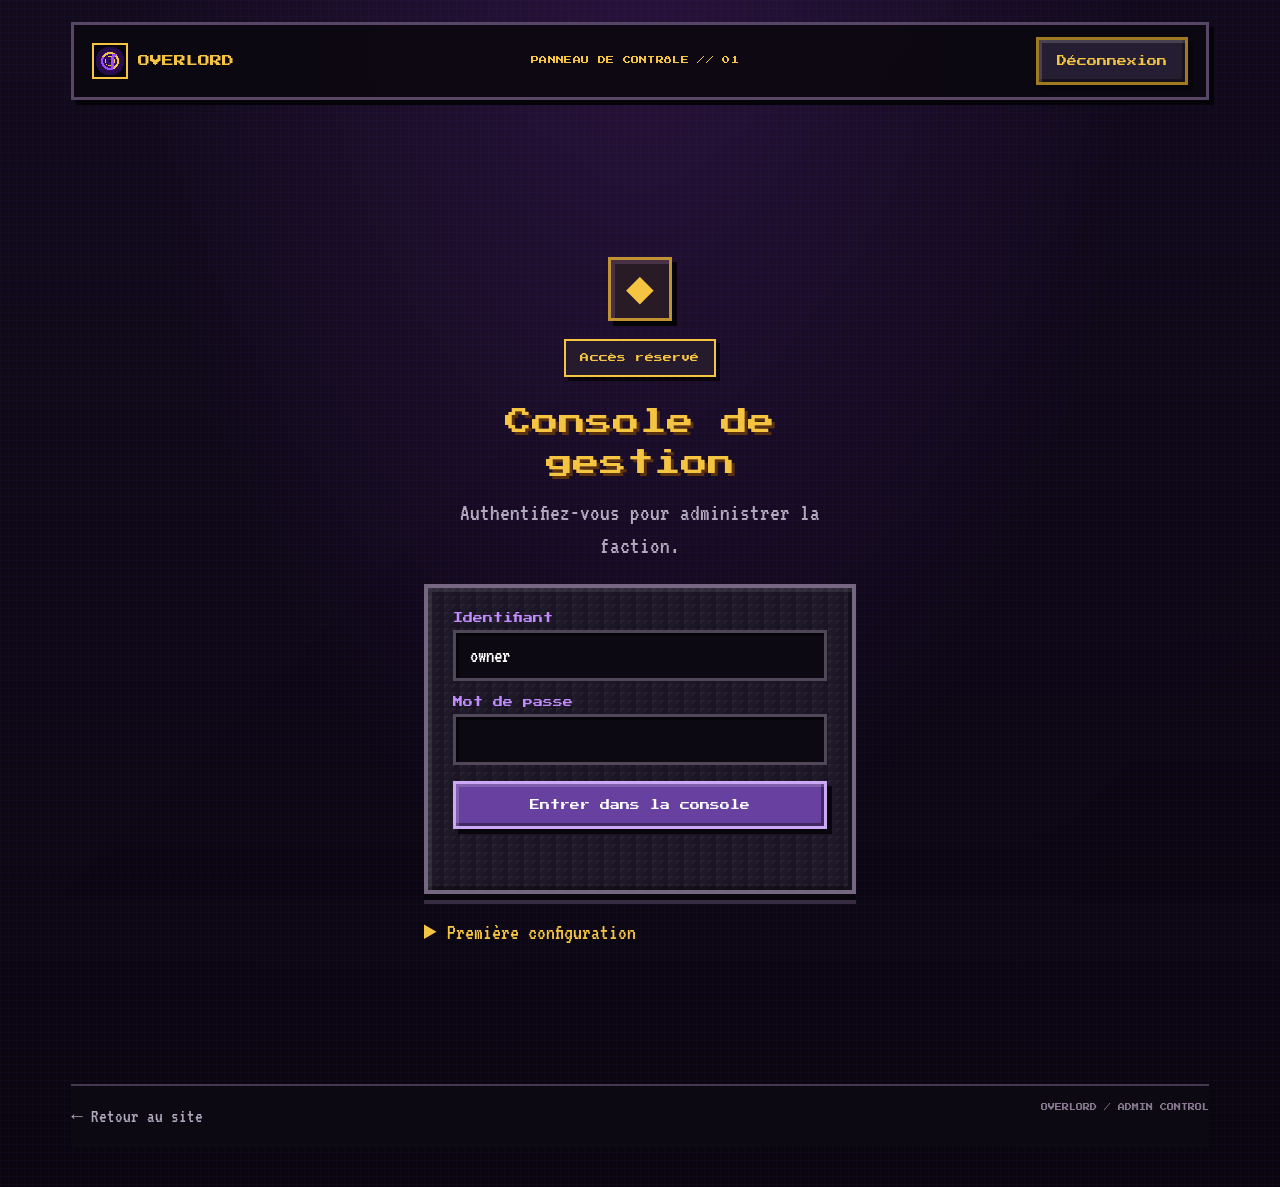
==== admin.html @ 869bb86a "Add files via upload" ====
<!doctype html>
<html lang="fr"><head><meta charset="utf-8"><meta name="viewport" content="width=device-width, initial-scale=1"><meta name="theme-color" content="#090610"><meta name="robots" content="noindex,nofollow"><title>Administration — Overlord</title><link rel="preconnect" href="https://fonts.googleapis.com"><link rel="preconnect" href="https://fonts.gstatic.com" crossorigin><link href="https://fonts.googleapis.com/css2?family=Press+Start+2P&family=VT323&display=swap" rel="stylesheet"><link rel="icon" href="assets/logo.png" type="image/png"><link rel="stylesheet" href="style.css"><link rel="stylesheet" href="admin.css"><script src="admin.js" defer></script></head>
<body class="admin-body"><main class="admin-main"><header class="admin-top"><a class="logo" href="index.html"><img src="assets/logo.png" alt="">OVERLORD</a><span class="admin-mark">PANNEAU DE CONTRÔLE // 01</span><button id="logout" class="btn btn-ghost" type="button" hidden>Déconnexion</button></header>
<section id="loginView" class="admin-login"><div class="admin-sigil">◆</div><p class="eyebrow">Accès réservé</p><h1>Console de gestion</h1><p>Authentifiez-vous pour administrer la faction.</p><form id="loginForm" class="card admin-form"><label>Identifiant<input name="username" autocomplete="username" required value="owner"></label><label>Mot de passe<input name="password" type="password" autocomplete="current-password" required minlength="12"></label><button class="btn btn-discord" type="submit">Entrer dans la console</button><p id="loginStatus" class="admin-status" role="status" aria-live="polite"></p></form><details class="setup-box"><summary>Première configuration</summary><form id="setupForm" class="admin-form"><label>Clé ADMIN_SETUP_KEY<input name="setupKey" type="password" required autocomplete="off"></label><label>Nouveau mot de passe propriétaire<input name="password" type="password" required minlength="12" autocomplete="new-password"></label><button class="btn" type="submit">Créer le compte owner</button><p id="setupStatus" class="admin-status" role="status"></p></form></details></section>
<section id="dashboard" class="admin-dashboard" hidden><header class="dashboard-heading"><div><p class="eyebrow">Quartier général</p><h1>Console Overlord</h1><p id="welcome"></p></div><div class="dashboard-stamp">KV ONLINE<br><span>SESSION CHIFFRÉE</span></div></header><nav id="adminTabs" class="admin-tabs" aria-label="Sections administration"></nav><div id="notice" class="admin-notice" role="status" aria-live="polite" hidden></div><section id="panel" class="admin-panel" aria-live="polite"></section></section><footer class="admin-footer"><a href="index.html">← Retour au site</a><span>OVERLORD / ADMIN CONTROL</span></footer></main></body></html>
---- style.css ----
/* Overlord: pixel-fortress interface */
:root{color-scheme:dark;--bg:#090610;--bg2:#130d20;--panel:#1b1525;--panel-hi:#292231;--violet:#9b4dff;--violet2:#c08cff;--gold:#f5c542;--gold2:#ffe58a;--text:#f3effa;--muted:#b0a8bd;--line:#514860;--pixel:'Press Start 2P',monospace;--ui:'VT323',monospace;--step:4px;--shadow:0 6px 0 #08050d,0 10px 0 #372c41}
*{box-sizing:border-box}html{scroll-behavior:smooth;scroll-padding-top:100px}body{margin:0;min-height:100vh;color:var(--text);font:22px/1.35 var(--ui);background-color:var(--bg);background-image:linear-gradient(90deg,rgba(155,77,255,.035) 1px,transparent 1px),linear-gradient(rgba(155,77,255,.035) 1px,transparent 1px),radial-gradient(ellipse at 50% -10%,#29133c 0,transparent 56%),linear-gradient(0deg,#090610,#120b1c);background-size:8px 8px,8px 8px,auto,auto;overflow-x:hidden}
body::before{content:"";position:fixed;inset:0;z-index:-1;pointer-events:none;opacity:.16;background:repeating-linear-gradient(0deg,transparent 0 31px,rgba(255,255,255,.025) 32px),linear-gradient(135deg,transparent 40%,rgba(0,0,0,.4))}
::selection{background:var(--gold);color:#140c20}a{color:inherit;text-decoration:none}button,input,select,textarea{font:inherit}button{color:inherit;cursor:pointer}img{max-width:100%}:focus-visible{outline:3px solid var(--gold);outline-offset:4px}h1,h2,h3,h4{line-height:1.35;margin:0 0 14px}h1,h2{font:clamp(19px,2vw,30px)/1.5 var(--pixel);color:var(--gold);text-shadow:3px 3px 0 #5b3210}h3{font:16px/1.6 var(--pixel);color:var(--gold2)}p{margin:0 0 14px}.skip-link{position:fixed;z-index:999;left:12px;top:-100px;background:var(--gold);color:#090610;padding:10px}.skip-link:focus{top:12px}
main{position:relative;min-height:65vh}.hero,.page-hero{position:relative;text-align:center;display:flex;flex-direction:column;align-items:center;justify-content:center;padding:135px 6vw 70px}.hero{min-height:94vh}.hero h1{font-size:clamp(30px,7vw,76px);letter-spacing:.02em;color:#f4efff;text-shadow:5px 5px 0 #48216a,9px 9px 0 #090610;position:relative}.page-hero{min-height:52vh}.page-hero h1{font-size:clamp(25px,5vw,55px)}.page-hero p,.slogan{max-width:680px;font-size:28px;color:var(--muted);margin:14px auto 25px}.hero-logo{width:clamp(84px,12vw,132px);height:clamp(84px,12vw,132px);object-fit:cover;image-rendering:pixelated;border:4px solid #d4b9ef;box-shadow:8px 8px 0 #08050d,12px 12px 0 #56376d;margin-bottom:26px}.eyebrow{display:inline-block;font:9px/1.8 var(--pixel);letter-spacing:.02em;color:var(--gold);padding:9px 14px;margin-bottom:25px;background:#261a2d;border:2px solid var(--gold);box-shadow:4px 4px 0 #08050d}
section{max-width:1220px;padding:76px 5vw;margin:auto}.section-tight{padding-top:20px}.head{text-align:center;margin-bottom:40px}.head small{font:9px var(--pixel);color:var(--violet2);text-transform:uppercase}.head h2{font-size:clamp(18px,3vw,28px);margin-top:14px}.divider{width:96px;height:6px;margin:18px auto;background:repeating-linear-gradient(90deg,var(--gold) 0 12px,transparent 12px 16px)}
.grid{display:grid;gap:18px}.g3{grid-template-columns:repeat(auto-fit,minmax(245px,1fr))}.g4{grid-template-columns:repeat(auto-fill,minmax(190px,1fr))}
.card{position:relative;padding:25px;background-color:var(--panel);background-image:linear-gradient(135deg,rgba(255,255,255,.045) 25%,transparent 25%),linear-gradient(315deg,rgba(0,0,0,.16) 25%,transparent 25%);background-size:8px 8px;border:4px solid #756781;box-shadow:inset 4px 4px 0 rgba(255,255,255,.08),inset -4px -4px 0 rgba(0,0,0,.34),var(--shadow);transition:transform .14s steps(2),border-color .14s}.card:hover{border-color:var(--violet2);transform:translateY(-3px)}.card p{color:var(--muted);font-size:23px}.icon{width:54px;height:54px;display:grid;place-items:center;font-size:28px;margin-bottom:16px;background:#2a1937;border:3px solid #8054a4;box-shadow:4px 4px 0 #090610}.actions{display:flex;gap:14px;justify-content:center;flex-wrap:wrap}.btn{display:inline-flex;align-items:center;justify-content:center;min-height:48px;padding:12px 18px;font:10px/1.8 var(--pixel);text-align:center;color:white;background:#40285a;border:3px solid #b98be6;box-shadow:inset 3px 3px 0 rgba(255,255,255,.16),inset -3px -3px 0 rgba(0,0,0,.38),5px 5px 0 #08050d;transition:transform .12s steps(2),filter .12s}.btn:hover{filter:brightness(1.2);transform:translate(-2px,-2px);box-shadow:inset 3px 3px 0 rgba(255,255,255,.18),inset -3px -3px 0 rgba(0,0,0,.38),7px 7px 0 #08050d}.btn:active{transform:translate(3px,3px);box-shadow:inset 2px 2px #090610}.btn-discord{background:#6841a0;border-color:#cba9f4}.btn-ghost{background:#251d31;border-color:#9f7a23;color:var(--gold)}.stats{display:grid;grid-template-columns:repeat(4,minmax(110px,1fr));gap:12px;width:min(900px,100%);margin-top:48px}.stat{text-align:center;padding:18px 10px}.stat b{display:block;color:var(--gold);font:22px var(--pixel);margin-bottom:10px}.stat span{color:var(--muted);font-size:21px;text-transform:uppercase}.live,.status{display:inline-block;width:12px;height:12px;background:#69d773;border:2px solid #c8ffd0;margin-right:7px}.scroll-hint{position:absolute;bottom:22px;color:var(--gold);font:9px var(--pixel)}
.marquee{overflow:hidden;padding:14px 0;margin:20px 0;background:#21152d;border-block:3px solid #694388;transform:rotate(-1deg)}.marquee-track{display:flex;gap:35px;width:max-content;animation:marquee 36s linear infinite}.marquee span{font:16px var(--pixel);white-space:nowrap;color:var(--violet2)}.marquee span:nth-child(even){color:var(--gold)}@keyframes marquee{to{transform:translateX(-50%)}}
.cta{max-width:1120px;text-align:center;padding:54px 24px;margin:34px auto 70px;background:#171020;border:4px solid #85669d;box-shadow:inset 5px 5px #2b2036,inset -5px -5px #08050d,var(--shadow)}.cta h2{font-size:clamp(16px,2.6vw,25px)}.cta p{color:var(--muted);font-size:25px;margin:12px 0 25px}
.filters{display:flex;gap:10px;justify-content:center;flex-wrap:wrap;margin-bottom:35px}.filter{padding:9px 13px;background:#1a1422;border:3px solid #554963;box-shadow:3px 3px #07050a;color:var(--muted);font-size:21px}.filter:hover,.filter.active{color:#fff;border-color:var(--violet);background:#452768}.member{text-align:center;padding:22px 14px}.member.hide{display:none}.avatar{position:relative;display:block;width:104px;height:104px;margin:0 auto}.avatar img{display:block;width:104px;height:104px;object-fit:cover;image-rendering:pixelated;background:#1a1530;border:4px solid #d4b9ef;box-shadow:5px 5px #08050d}.member h3{margin:18px 0 3px;color:#fff;font-family:var(--ui);font-size:27px}.tagd{color:var(--muted)}.role{display:inline-block;margin-top:9px;padding:4px 8px;background:#2d2438;border:2px solid #685e72;color:var(--muted);font-size:19px}/* Badges de rang — palette Minecraft à fort contraste. */
.member .role{background:#171020;color:#fff;text-shadow:2px 2px 0 #090610;box-shadow:2px 2px 0 #08050d}
.member[data-role="Overlord"] .role{background:linear-gradient(120deg,#1e3a8a,#7c3aed);border-color:#a78bfa;color:#fff;text-shadow:2px 2px 0 #1e1b4b}
.member[data-role="Gardien de Stratum"] .role{background:#172554;border-color:#1e40af;color:#fff}
.member[data-role="Pléiade"] .role,.member[data-role="Pleiade"] .role{background:#450a0a;border-color:#dc2626;color:#fff}
.member[data-role="Chinois Vénimeux"] .role{background:#3b0764;border-color:#a855f7;color:#fff}
.member[data-role="Chevalier de Death"] .role,.member[data-role="Chevalier de death"] .role{background:#172554;border-color:#3b82f6;color:#fff}
.member[data-role="Légionnaire"] .role,.member[data-role="Légionnaire Sombre"] .role{background:#052e16;border-color:#22c55e;color:#fff}
.member[data-role="Initié du tombeau"] .role,.member[data-role="Initié du Tombeau"] .role{background:#2e1065;border-color:#5b21b6;color:#fff}
.status{position:absolute;right:-5px;bottom:-5px;margin:0;border:3px solid var(--bg);}.status.idle{background:#faa61a}.status.off{background:#747f8d}
.rules{max-width:880px;margin:auto;display:grid;gap:14px;counter-reset:r}.rule{padding:0;counter-increment:r}.rule h2{margin:0}.rule button{width:100%;display:flex;align-items:center;gap:16px;padding:18px;background:transparent;border:0;text-align:left;font:13px/1.7 var(--pixel);color:#fff}.rule button::before{content:counter(r,decimal-leading-zero);font:18px var(--ui);color:var(--gold);min-width:32px}.rule button::after{content:"+";margin-left:auto;font:28px var(--ui);color:var(--violet2)}.rule.open button::after{content:"−";color:var(--gold)}.rule-body p{padding:0 20px 22px 68px;color:var(--muted)}.sanction{display:inline-block;margin-top:10px;color:#ff879a}
.steps{counter-reset:s}.step{counter-increment:s}.step .num{display:block;font:46px var(--ui);color:var(--violet2);margin-bottom:12px}.step .num::before{content:"0" counter(s)}.invite{display:flex;align-items:center;gap:20px;flex-wrap:wrap;justify-content:space-between;max-width:760px;margin:50px auto 0;padding:22px}.invite-info{display:flex;align-items:center;gap:16px}.invite-icon{width:58px;height:58px;display:grid;place-items:center;background:#462966;border:3px solid var(--gold);font:24px var(--pixel)}.invite-info h3{margin:0;font-size:13px}.form{max-width:760px;margin:0 auto;display:grid;gap:18px}.form .row{display:grid;grid-template-columns:1fr 1fr;gap:18px}.field{display:flex;flex-direction:column;gap:7px}.field label{color:var(--violet2);font:10px var(--pixel)}.field input,.field select,.field textarea{width:100%;padding:12px 14px;background:#0d0912;color:#fff;border:3px solid #51475b;box-shadow:inset 3px 3px #050408;font:22px var(--ui);resize:vertical}.field input:focus,.field select:focus,.field textarea:focus{outline:3px solid var(--gold);outline-offset:2px;border-color:var(--violet)}.field select option{background:var(--bg2)}
.timeline{position:relative;max-width:900px;margin:auto}.timeline::before{content:"";position:absolute;left:50%;top:0;bottom:0;width:5px;background:#4a3b56;transform:translateX(-50%)}.timeline-fill{position:absolute;left:50%;top:0;width:5px;height:0;transform:translateX(-50%);background:var(--gold)}.tl-item{position:relative;width:50%;padding:0 36px 40px}.tl-item:nth-child(odd){left:0;text-align:right}.tl-item:nth-child(even){left:50%}.tl-item::before{content:"";position:absolute;top:8px;width:14px;height:14px;background:var(--gold);border:3px solid #140c1d;box-shadow:0 0 0 2px #9b7731}.tl-item:nth-child(odd)::before{right:-9px}.tl-item:nth-child(even)::before{left:-9px}.tl-date{display:block;color:var(--violet2);font:9px/1.8 var(--pixel);margin-bottom:10px}.tl-item .card h2{font:14px/1.6 var(--pixel);color:var(--gold2)}
footer{margin-top:90px;padding:42px 5vw 24px;border-top:4px solid #574666;background:#0d0912}.f-grid{display:grid;grid-template-columns:2fr 1fr 1fr;gap:35px;max-width:1220px;margin:auto}.logo{display:flex;align-items:center;color:var(--gold);font:12px var(--pixel)}.logo img{width:36px;height:36px;object-fit:cover;image-rendering:pixelated;margin-right:10px;border:2px solid var(--gold)}.f-grid h4{color:var(--violet2);font:9px var(--pixel);margin-bottom:14px}.f-grid ul{padding:0;list-style:none;display:grid;gap:7px}.f-grid ul a{color:var(--muted)}.f-grid ul a:hover{color:var(--gold)}.socials{display:flex;gap:10px;margin-top:16px}.socials a{display:grid;place-items:center;width:42px;height:42px;background:#21172d;border:2px solid #665178}.socials svg{width:20px;height:20px;fill:var(--violet2)}.copy{text-align:center;margin:30px auto 0;color:var(--muted);font-size:18px}
.toast{position:fixed;bottom:20px;left:50%;z-index:100;transform:translate(-50%,150%);opacity:0;max-width:90vw;padding:14px 18px;background:#24172f;border:3px solid var(--violet2);box-shadow:5px 5px #050408;color:white;transition:transform .2s steps(3),opacity .2s}.toast.show{transform:translate(-50%,0);opacity:1}.toast.error{border-color:#ff4d6d}.toast .dot{display:inline-block;width:10px;height:10px;background:var(--gold);margin-right:9px}
.progress{position:fixed;z-index:20;left:0;top:0;height:5px;width:0;background:var(--gold);border-right:3px solid white}.nav-shell{position:fixed;z-index:30;top:0;left:0;right:0;padding:12px 4vw;background:#0d0912;border-bottom:3px solid #553b68;transition:transform .2s steps(2)}.nav-shell.hidden{transform:translateY(-120%)}nav{max-width:1200px;margin:auto;display:flex;align-items:center;justify-content:space-between;gap:12px}.nav-links{display:flex;align-items:center;gap:4px;list-style:none;padding:0;margin:0}.nav-links a{display:block;padding:8px 9px;color:var(--muted);font-size:21px}.nav-links a:hover,.nav-links a.active{color:var(--gold);background:#251832}.nav-cta{font-size:8px}.burger{display:none;background:#251832;border:2px solid var(--violet2);padding:8px}.fx{position:fixed;inset:0;z-index:-1;pointer-events:none;opacity:.4}.ambient{position:fixed;inset:0;z-index:-2;pointer-events:none;background:radial-gradient(ellipse at 18% 24%,rgba(82,37,109,.15),transparent 40%),radial-gradient(ellipse at 80% 60%,rgba(245,197,66,.05),transparent 33%)}
@media(max-width:850px){.burger{display:block}.nav-links{display:none;position:absolute;top:58px;left:4vw;right:4vw;flex-direction:column;align-items:stretch;background:#100b18;border:3px solid #574666;padding:10px}.nav-links.open{display:flex}.nav-cta{display:none}.f-grid{grid-template-columns:1fr}.page-hero{min-height:42vh}.timeline::before,.timeline-fill{left:9px}.tl-item,.tl-item:nth-child(even){width:100%;left:0;text-align:left;padding:0 0 36px 36px}.tl-item::before,.tl-item:nth-child(odd)::before{left:2px;right:auto}}
@media(max-width:620px){.hero{min-height:90vh;padding-inline:5vw}.stats{grid-template-columns:repeat(2,minmax(100px,1fr))}.form .row{grid-template-columns:1fr}.section-tight{padding-inline:5vw}.card{padding:19px}.rule button{font-size:10px;padding:15px}.cta{margin-inline:5vw}.invite{justify-content:center;text-align:center}.invite-info{justify-content:center}}
@media(prefers-reduced-motion:reduce){*,*::before,*::after{scroll-behavior:auto!important;animation-duration:.01ms!important;animation-iteration-count:1!important;transition-duration:.01ms!important}}
/* Interaction states */
.reveal{opacity:1;transform:none}
.js-enabled .reveal{opacity:0;transform:translateY(14px);transition:opacity .35s steps(3),transform .35s steps(3)}
.js-enabled .reveal.visible{opacity:1;transform:none}
.rule-body[hidden]{display:none}
body.page-exit main{opacity:.75}
body>main{transition:opacity .12s steps(2)}
.loader{position:fixed;inset:0;z-index:90;display:grid;place-items:center;background:#090610;transition:opacity .2s steps(3),visibility .2s}.loader.done{opacity:0;visibility:hidden;pointer-events:none}.loader>div{display:grid;justify-items:center;gap:12px;color:var(--gold);font:10px var(--pixel)}.loader img{width:64px;height:64px;image-rendering:pixelated;border:3px solid var(--gold)}.loader i{display:block;width:160px;height:8px;background:repeating-linear-gradient(90deg,var(--violet) 0 14px,#21172d 14px 18px);animation:loading .8s steps(4) infinite}@keyframes loading{to{filter:brightness(.45)}}.curtain{position:fixed;inset:0;z-index:80;pointer-events:none;transform:scaleY(0);transform-origin:bottom;background:repeating-linear-gradient(90deg,#180d22 0 20vw,#2a173a 20vw 40vw);transition:transform .18s steps(4)}.curtain.in{transform:scaleY(1);transform-origin:top}
.pixel-cursor{position:fixed;z-index:120;left:-40px;top:-40px;width:9px;height:9px;pointer-events:none;background:var(--gold);outline:3px solid #130c1b;box-shadow:4px 0 #130c1b,-4px 0 #130c1b,0 4px #130c1b,0 -4px #130c1b;transform:translate(-50%,-50%);transition:width .1s steps(2),height .1s steps(2)}.pixel-cursor.hover{width:14px;height:14px;background:var(--violet2)}@media(hover:none){.pixel-cursor{display:none}}
.split span{display:inline-block;transition:opacity .25s steps(3),transform .25s steps(3)}.split:not(.visible) span{opacity:0;transform:translateY(5px)}

/* Inventaire Overlord : texture de blocs, barre XP, infobulles et candidature. */
.nav-shell{background-color:rgba(13,9,18,.96);box-shadow:0 5px 0 #08050d,0 8px 0 #332440}
.nav-links{padding:5px;background:#171020;border:2px solid #594765;box-shadow:inset 3px 3px #261b30,3px 3px #08050d;gap:3px}
.nav-links a{position:relative;padding:8px 11px;border:2px solid transparent;transition:color .12s steps(2),background .12s steps(2),border-color .12s steps(2)}
.nav-links a:hover,.nav-links a.active{color:#fff;background:#3b2453;border-color:#9270a9;box-shadow:inset 2px 2px rgba(255,255,255,.12),2px 2px #090610}
.nav-links a.active::after{content:"";position:absolute;left:8px;right:8px;bottom:2px;height:3px;background:var(--gold);box-shadow:0 0 7px rgba(245,197,66,.55)}
.nav-links a[data-tip]:hover::before,.nav-links a[data-tip]:focus-visible::before{content:attr(data-tip);position:absolute;z-index:100;left:50%;bottom:calc(100% + 9px);transform:translateX(-50%);padding:5px 8px;background:#090610;border:2px solid var(--gold);color:var(--gold);font:8px var(--pixel);white-space:nowrap;box-shadow:3px 3px #000}
.progress{height:9px;top:auto;bottom:0;background:repeating-linear-gradient(90deg,#72c83b 0 15px,#58a92f 15px 19px);border:2px solid #263718;box-shadow:0 0 0 1px #baff69,0 -2px 8px rgba(164,255,97,.35);transform-origin:left;}
.progress::before{content:"";position:absolute;inset:1px;background:repeating-linear-gradient(90deg,transparent 0 17px,rgba(24,49,16,.72) 17px 19px)}
.card{background-color:#1b1525;background-image:linear-gradient(135deg,rgba(255,255,255,.045) 25%,transparent 25%),linear-gradient(315deg,rgba(0,0,0,.16) 25%,transparent 25%),linear-gradient(90deg,rgba(255,255,255,.018) 50%,transparent 50%);background-size:8px 8px,8px 8px,16px 16px}
.card[data-tilt]::after{content:"";position:absolute;top:8px;right:8px;width:8px;height:8px;background:var(--gold);opacity:0;box-shadow:-8px 8px var(--gold),-16px 0 var(--violet2);transition:opacity .12s steps(2);pointer-events:none}
.card[data-tilt]:hover::after{opacity:.7}
.form{position:relative;overflow:hidden;padding:clamp(20px,4vw,34px)}
.form::before{content:"";position:absolute;inset:7px;border:2px solid rgba(192,140,255,.18);pointer-events:none}
.form-heading{display:flex;align-items:center;gap:16px;padding-bottom:16px;border-bottom:2px dashed #574666}
.form-heading h3{margin:0 0 6px}.form-heading p{margin:0;color:var(--muted);font-size:20px}
.inventory-icon{display:grid;place-items:center;flex:none;width:54px;height:54px;color:var(--gold);font-size:27px;background:#120d19;border:3px solid #8b7a96;box-shadow:inset 3px 3px #292132,4px 4px #08050d}
.field small{color:#bdb3c8;font-size:19px}.field label span:not(.optional){color:var(--gold)}.field .optional{font:18px var(--ui);color:var(--muted)}
.field input:focus,.field select:focus,.field textarea:focus{box-shadow:inset 3px 3px #050408,0 0 0 2px rgba(155,77,255,.35)}
.age-warning{padding:9px 11px!important;margin:0!important;color:#ffe08a!important;background:#36291a;border-left:4px solid var(--gold);font-size:19px!important}
.hp-field{position:absolute!important;left:-10000px!important;width:1px;height:1px;overflow:hidden}
.form-actions{display:flex;align-items:center;flex-wrap:wrap;gap:16px}.form-note{flex:1;min-width:220px;margin:0;color:var(--muted);font-size:18px}.form-status{padding:13px 16px!important;margin:0!important;background:#172316;border:3px solid #70bd5b;color:#d9ffd2!important}.form-status.error{background:#2b151c;border-color:#ff657e;color:#ffdce2!important}
.btn:disabled{opacity:.7;cursor:wait;filter:saturate(.65)}.btn.is-loading .submit-loading{display:inline-block}.submit-loading{animation:pixel-pulse .8s steps(2) infinite}@keyframes pixel-pulse{50%{opacity:.45}}
.field input:hover,.field select:hover,.field textarea:hover{border-color:#8b6ba2}
body>main{transition:opacity .16s steps(3)}html.is-leaving body>main{opacity:.2}
.curtain{will-change:transform}.loader.done{visibility:hidden}
@media(max-width:850px){.nav-links a[data-tip]:hover::before,.nav-links a[data-tip]:focus-visible::before{display:none}}
@media(prefers-reduced-motion:reduce){.card,.btn,.nav-shell,.progress,.curtain,.loader,.form-status,.submit-loading{transition:none!important;animation:none!important}.card[data-tilt]::after{transition:none}.marquee-track{animation:none}.fx{display:none}}

/* No flash of unstyled content while the shared navigation is installed. */
.js-pending body{visibility:hidden}

.member .role[style*=\"--rank-color\"]{border-color:var(--rank-color);box-shadow:0 0 0 1px var(--rank-color),2px 2px #08050d}
---- admin.css ----
/* Console Overlord — tableau de bord des quartiers généraux */
.admin-body{--admin-line:#514860;min-height:100vh;background-color:#090610}.admin-main{max-width:1240px;margin:auto;padding:22px clamp(16px,4vw,52px) 40px}.admin-top{display:flex;align-items:center;justify-content:space-between;gap:18px;position:sticky;top:0;z-index:20;padding:12px 18px;background:rgba(13,9,18,.97);border:3px solid #574666;box-shadow:5px 5px #050408}.admin-mark{font:8px/1.7 var(--pixel);color:var(--gold);letter-spacing:.04em}.admin-login{width:min(560px,100%);margin:9vh auto 60px;text-align:center}.admin-login>p:not(.eyebrow){color:var(--muted);font-size:24px}.admin-login h1,.dashboard-heading h1{font-size:clamp(17px,3vw,27px)}.admin-sigil{width:64px;height:64px;display:grid;place-items:center;margin:0 auto 18px;color:var(--gold);font-size:36px;border:3px solid #c09232;background:#281b25;box-shadow:inset 4px 4px #483047,5px 5px #050408}.admin-form{display:grid;gap:16px;text-align:left;margin-top:22px}.admin-form>label,.admin-field{display:grid;gap:7px;color:var(--violet2);font:10px var(--pixel)}.admin-form input,.admin-field input,.admin-field textarea,.admin-field select,.admin-form select{width:100%;padding:12px 14px;color:#fff;background:#0d0912;border:3px solid #51475b;box-shadow:inset 3px 3px #050408;font:21px var(--ui)}.admin-field textarea{min-height:80px;resize:vertical}.admin-field input[type=color]{height:48px;padding:4px}.admin-form .btn{width:100%}.admin-status{min-height:20px;margin:0;color:#bce6a3;font-size:20px}.admin-status.error,.admin-error{color:#ff9cab}.setup-box{margin-top:24px;text-align:left;color:var(--muted);font-size:21px}.setup-box summary{cursor:pointer;color:var(--gold);font-size:22px}.setup-box .admin-form{padding:18px;border:2px dashed #554963}.admin-dashboard{padding:42px 0}.dashboard-heading{display:flex;align-items:center;justify-content:space-between;gap:24px;padding:16px 0 28px}.dashboard-heading p:not(.eyebrow){color:var(--muted);font-size:22px}.dashboard-stamp{padding:13px 16px;border:3px double #69a957;color:#8fe16e;text-align:center;font:9px/2 var(--pixel);box-shadow:4px 4px #050408;transform:rotate(2deg)}.dashboard-stamp span{font-size:7px;color:var(--muted)}.admin-tabs{display:flex;gap:8px;flex-wrap:wrap;position:sticky;top:72px;z-index:15;padding:12px;background:#100b18;border:3px solid #574666;box-shadow:4px 4px #050408}.admin-tab{padding:9px 12px;color:var(--muted);background:#1b1525;border:2px solid #514860;font-size:21px;transition:background .12s steps(2),color .12s}.admin-tab:hover,.admin-tab.active{color:#fff;background:#432962;border-color:var(--gold);box-shadow:2px 2px #08050d}.admin-panel{margin-top:20px;min-height:300px;padding:clamp(15px,3vw,30px);background:rgba(17,12,24,.8);border:3px solid #574666;box-shadow:inset 4px 4px rgba(255,255,255,.03),6px 6px #050408}.editor-form{display:grid;gap:18px}.editor-title{padding-bottom:14px;border-bottom:2px dashed #54465f}.editor-title h2{font-size:clamp(15px,2vw,22px)}.editor-title p{margin:6px 0 0;color:var(--muted);font-size:21px}.editor-form h3,.admin-item h2{margin:5px 0;color:var(--violet2);font:11px/1.7 var(--pixel)}.admin-list{display:grid;gap:13px}.admin-item{padding:16px;background:#1b1525;border:3px solid #655872;box-shadow:inset 3px 3px rgba(255,255,255,.035),4px 4px #07050a}.admin-item.nested{display:grid;gap:12px;margin:10px 0;padding:14px;background:#15101d}.item-heading{display:flex;align-items:center;justify-content:space-between;gap:12px;margin-bottom:12px;color:#fff;font-size:23px}.field-grid{display:grid;grid-template-columns:repeat(auto-fit,minmax(190px,1fr));gap:12px;align-items:end}.field-grid .admin-field{min-width:0}.admin-field{min-width:0}.admin-check{display:flex;align-items:center;gap:9px;min-height:40px;color:var(--muted);font-size:20px}.admin-check input{width:19px;height:19px;accent-color:#9b4dff}.row-actions{display:flex;justify-content:flex-end;align-items:center;gap:8px;margin-top:10px}.row-actions button:not(.btn){padding:7px 12px;background:#271e31;border:2px solid #756781;color:#fff;font:20px var(--ui)}.danger-button{padding:8px 11px;color:#ffdce2;background:#31151e;border:2px solid #b7425b;font-size:20px}.danger-button:hover{background:#641d31}.editor-actions{padding-top:10px;border-top:2px dashed #54465f}.admin-notice{position:sticky;top:128px;z-index:14;margin:12px 0;padding:12px 16px;color:#daf8d2;background:#192c1b;border:3px solid #74b760;box-shadow:4px 4px #050408;font-size:22px}.admin-notice.error{color:#ffdce2;background:#32131c;border-color:#c65167}.admin-footer{display:flex;justify-content:space-between;gap:12px;margin-top:55px;padding:18px 0;border-top:2px solid #45374f;color:var(--muted);font-size:19px}.admin-footer span{font:7px var(--pixel);color:#887990}.permission-grid{display:grid;grid-template-columns:repeat(auto-fit,minmax(230px,1fr));gap:8px;padding:12px;background:#110c18;border:2px solid #483a52}.question-row{display:grid;grid-template-columns:minmax(200px,1fr) auto auto;gap:14px;align-items:center}.application-card .item-heading{justify-content:space-between}.status-pill{padding:4px 8px;color:#ffe58a;background:#33291b;border:2px solid #9a7b37;font-size:18px}.status-pill.accepted{color:#baffaa;background:#183019;border-color:#55904a}.status-pill.refused{color:#ffb3bc;background:#35161e;border-color:#a33e52}.application-data{display:grid;grid-template-columns:minmax(110px,190px) 1fr;gap:4px 12px;margin:10px 0 18px;font-size:19px}.application-data dt{color:var(--violet2)}.application-data dd{margin:0;color:#eee;white-space:pre-wrap;overflow-wrap:anywhere}.log-row{display:grid;grid-template-columns:180px minmax(150px,.7fr) 2fr;gap:12px;align-items:center;font-size:20px}.log-row time{color:var(--gold);font-size:18px}.log-row strong{color:var(--violet2)}.loading-text{color:var(--muted);font-size:24px}.admin-error{font-size:23px}.admin-panel .admin-field select{max-width:320px}.admin-panel>.admin-list{margin-top:16px}.admin-panel .btn-ghost{justify-self:start}.admin-panel .editor-form+.editor-form,.admin-panel>section{margin-top:28px;padding-top:22px;border-top:2px dashed #54465f}
@media(max-width:680px){.admin-main{padding-inline:12px}.admin-top{flex-wrap:wrap}.admin-mark{display:none}.dashboard-heading{align-items:flex-start}.dashboard-stamp{font-size:7px}.admin-tabs{top:64px}.question-row{grid-template-columns:1fr}.log-row{grid-template-columns:1fr;gap:4px}.application-data{grid-template-columns:1fr;gap:0}.application-data dd{margin-bottom:8px}.admin-footer{flex-direction:column}.admin-item{padding:12px}}
@media(prefers-reduced-motion:reduce){.admin-tab{transition:none}}
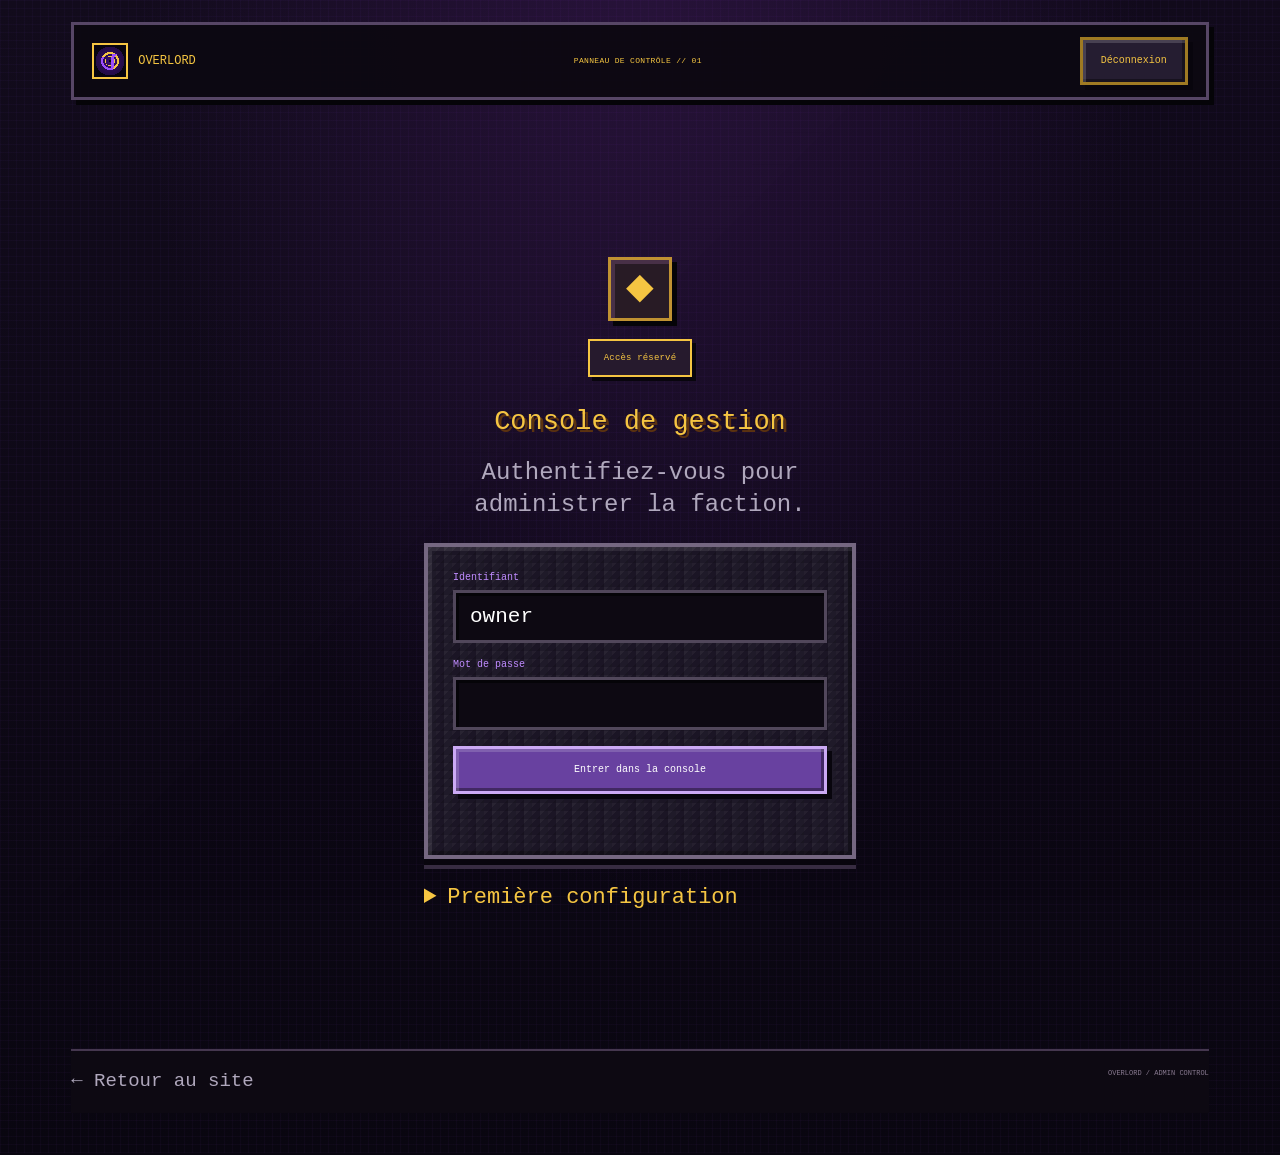
==== commit 7434b89b: "Add files via upload" ====
--- a/admin.html
+++ b/admin.html
@@ -1,5 +1,5 @@
 <!doctype html>
-<html lang="fr"><head><meta charset="utf-8"><meta name="viewport" content="width=device-width, initial-scale=1"><meta name="theme-color" content="#090610"><meta name="robots" content="noindex,nofollow"><title>Administration — Overlord</title><link rel="preconnect" href="https://fonts.googleapis.com"><link rel="preconnect" href="https://fonts.gstatic.com" crossorigin><link href="https://fonts.googleapis.com/css2?family=Press+Start+2P&family=VT323&display=swap" rel="stylesheet"><link rel="icon" href="assets/logo.png" type="image/png"><link rel="stylesheet" href="style.css"><link rel="stylesheet" href="admin.css"><script src="admin.js" defer></script></head>
+<html lang="fr"><head><meta charset="utf-8"><meta http-equiv="Content-Security-Policy" content="default-src 'self'; connect-src 'self' https://overlord-candidature.anarchique.workers.dev https://discord.com https://api.ashcon.app https://minotar.net https://mc-heads.net; img-src 'self' https: data:; style-src 'self' 'unsafe-inline' https://fonts.googleapis.com; font-src 'self' https://fonts.gstatic.com; script-src 'self'; object-src 'none'; base-uri 'self'"><meta name="referrer" content="no-referrer"><meta name="viewport" content="width=device-width, initial-scale=1"><meta name="theme-color" content="#090610"><meta name="robots" content="noindex,nofollow"><title>Administration — Overlord</title><link rel="preconnect" href="https://fonts.googleapis.com"><link rel="preconnect" href="https://fonts.gstatic.com" crossorigin><link href="https://fonts.googleapis.com/css2?family=Press+Start+2P&family=VT323&display=swap" rel="stylesheet"><link rel="icon" href="assets/logo.png" type="image/png"><link rel="stylesheet" href="style.css"><link rel="stylesheet" href="admin.css"><script src="admin.js" defer></script></head>
 <body class="admin-body"><main class="admin-main"><header class="admin-top"><a class="logo" href="index.html"><img src="assets/logo.png" alt="">OVERLORD</a><span class="admin-mark">PANNEAU DE CONTRÔLE // 01</span><button id="logout" class="btn btn-ghost" type="button" hidden>Déconnexion</button></header>
 <section id="loginView" class="admin-login"><div class="admin-sigil">◆</div><p class="eyebrow">Accès réservé</p><h1>Console de gestion</h1><p>Authentifiez-vous pour administrer la faction.</p><form id="loginForm" class="card admin-form"><label>Identifiant<input name="username" autocomplete="username" required value="owner"></label><label>Mot de passe<input name="password" type="password" autocomplete="current-password" required minlength="12"></label><button class="btn btn-discord" type="submit">Entrer dans la console</button><p id="loginStatus" class="admin-status" role="status" aria-live="polite"></p></form><details class="setup-box"><summary>Première configuration</summary><form id="setupForm" class="admin-form"><label>Clé ADMIN_SETUP_KEY<input name="setupKey" type="password" required autocomplete="off"></label><label>Nouveau mot de passe propriétaire<input name="password" type="password" required minlength="12" autocomplete="new-password"></label><button class="btn" type="submit">Créer le compte owner</button><p id="setupStatus" class="admin-status" role="status"></p></form></details></section>
 <section id="dashboard" class="admin-dashboard" hidden><header class="dashboard-heading"><div><p class="eyebrow">Quartier général</p><h1>Console Overlord</h1><p id="welcome"></p></div><div class="dashboard-stamp">KV ONLINE<br><span>SESSION CHIFFRÉE</span></div></header><nav id="adminTabs" class="admin-tabs" aria-label="Sections administration"></nav><div id="notice" class="admin-notice" role="status" aria-live="polite" hidden></div><section id="panel" class="admin-panel" aria-live="polite"></section></section><footer class="admin-footer"><a href="index.html">← Retour au site</a><span>OVERLORD / ADMIN CONTROL</span></footer></main></body></html>
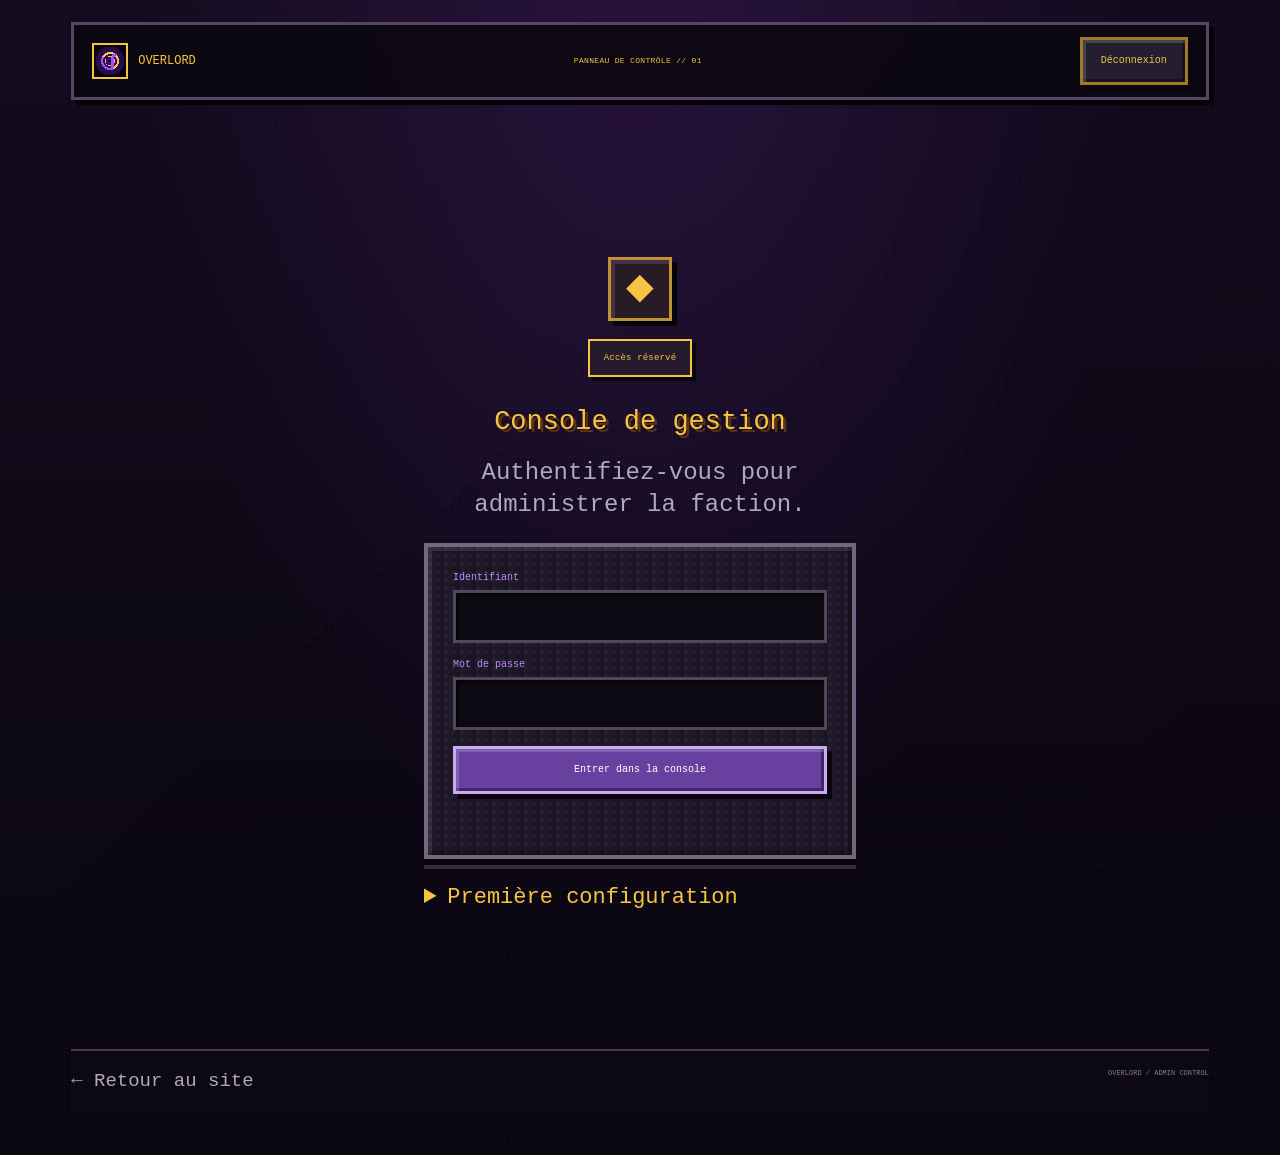
==== commit 9d2d0031: "Add files via upload" ====
--- a/admin.html
+++ b/admin.html
@@ -1,5 +1,88 @@
 <!doctype html>
-<html lang="fr"><head><meta charset="utf-8"><meta http-equiv="Content-Security-Policy" content="default-src 'self'; connect-src 'self' https://overlord-candidature.anarchique.workers.dev https://discord.com https://api.ashcon.app https://minotar.net https://mc-heads.net; img-src 'self' https: data:; style-src 'self' 'unsafe-inline' https://fonts.googleapis.com; font-src 'self' https://fonts.gstatic.com; script-src 'self'; object-src 'none'; base-uri 'self'"><meta name="referrer" content="no-referrer"><meta name="viewport" content="width=device-width, initial-scale=1"><meta name="theme-color" content="#090610"><meta name="robots" content="noindex,nofollow"><title>Administration — Overlord</title><link rel="preconnect" href="https://fonts.googleapis.com"><link rel="preconnect" href="https://fonts.gstatic.com" crossorigin><link href="https://fonts.googleapis.com/css2?family=Press+Start+2P&family=VT323&display=swap" rel="stylesheet"><link rel="icon" href="assets/logo.png" type="image/png"><link rel="stylesheet" href="style.css"><link rel="stylesheet" href="admin.css"><script src="admin.js" defer></script></head>
-<body class="admin-body"><main class="admin-main"><header class="admin-top"><a class="logo" href="index.html"><img src="assets/logo.png" alt="">OVERLORD</a><span class="admin-mark">PANNEAU DE CONTRÔLE // 01</span><button id="logout" class="btn btn-ghost" type="button" hidden>Déconnexion</button></header>
-<section id="loginView" class="admin-login"><div class="admin-sigil">◆</div><p class="eyebrow">Accès réservé</p><h1>Console de gestion</h1><p>Authentifiez-vous pour administrer la faction.</p><form id="loginForm" class="card admin-form"><label>Identifiant<input name="username" autocomplete="username" required value="owner"></label><label>Mot de passe<input name="password" type="password" autocomplete="current-password" required minlength="12"></label><button class="btn btn-discord" type="submit">Entrer dans la console</button><p id="loginStatus" class="admin-status" role="status" aria-live="polite"></p></form><details class="setup-box"><summary>Première configuration</summary><form id="setupForm" class="admin-form"><label>Clé ADMIN_SETUP_KEY<input name="setupKey" type="password" required autocomplete="off"></label><label>Nouveau mot de passe propriétaire<input name="password" type="password" required minlength="12" autocomplete="new-password"></label><button class="btn" type="submit">Créer le compte owner</button><p id="setupStatus" class="admin-status" role="status"></p></form></details></section>
-<section id="dashboard" class="admin-dashboard" hidden><header class="dashboard-heading"><div><p class="eyebrow">Quartier général</p><h1>Console Overlord</h1><p id="welcome"></p></div><div class="dashboard-stamp">KV ONLINE<br><span>SESSION CHIFFRÉE</span></div></header><nav id="adminTabs" class="admin-tabs" aria-label="Sections administration"></nav><div id="notice" class="admin-notice" role="status" aria-live="polite" hidden></div><section id="panel" class="admin-panel" aria-live="polite"></section></section><footer class="admin-footer"><a href="index.html">← Retour au site</a><span>OVERLORD / ADMIN CONTROL</span></footer></main></body></html>+<html lang="fr">
+<head>
+  <meta charset="utf-8">
+  <meta http-equiv="Content-Security-Policy" content="default-src 'self'; connect-src 'self' https://overlord-candidature.anarchique.workers.dev https://discord.com https://api.ashcon.app https://minotar.net https://mc-heads.net; img-src 'self' https: data:; style-src 'self' 'unsafe-inline' https://fonts.googleapis.com; font-src 'self' https://fonts.gstatic.com; script-src 'self'; object-src 'none'; base-uri 'self'">
+  <meta name="referrer" content="no-referrer">
+  <meta name="viewport" content="width=device-width, initial-scale=1">
+  <meta name="theme-color" content="#090610">
+  <meta name="robots" content="noindex, nofollow">
+  <title>Administration — Overlord</title>
+  <link rel="preconnect" href="https://fonts.googleapis.com">
+  <link rel="preconnect" href="https://fonts.gstatic.com" crossorigin>
+  <link href="https://fonts.googleapis.com/css2?family=Press+Start+2P&family=VT323&display=swap" rel="stylesheet">
+  <link rel="icon" href="assets/logo.png" type="image/png">
+  <link rel="stylesheet" href="style.css">
+  <link rel="stylesheet" href="admin.css">
+  <script src="admin.js" defer></script>
+</head>
+<body class="admin-body">
+  <a class="skip-link" href="#main-content">Aller au contenu</a>
+  <main id="main-content" class="admin-main">
+    <header class="admin-top">
+      <a class="logo" href="index.html" aria-label="Overlord — retour à l’accueil">
+        <img src="assets/logo.png" alt="" width="36" height="36">
+        <span>OVERLORD</span>
+      </a>
+      <span class="admin-mark">PANNEAU DE CONTRÔLE // 01</span>
+      <button id="logout" class="btn btn-ghost" type="button" hidden>Déconnexion</button>
+    </header>
+
+    <section id="loginView" class="admin-login" aria-labelledby="login-title">
+      <div class="admin-sigil" aria-hidden="true">◆</div>
+      <p class="eyebrow">Accès réservé</p>
+      <h1 id="login-title">Console de gestion</h1>
+      <p>Authentifiez-vous pour administrer la faction.</p>
+      <form id="loginForm" class="card admin-form">
+        <label>Identifiant
+          <input name="username" type="text" autocomplete="username" required minlength="3" maxlength="32">
+        </label>
+        <label>Mot de passe
+          <input name="password" type="password" autocomplete="current-password" required minlength="12" maxlength="128">
+        </label>
+        <button class="btn btn-discord" type="submit">Entrer dans la console</button>
+        <p id="loginStatus" class="admin-status" role="status" aria-live="polite"></p>
+      </form>
+      <details class="setup-box">
+        <summary>Première configuration</summary>
+        <form id="setupForm" class="admin-form">
+          <label>Clé ADMIN_SETUP_KEY
+            <input name="setupKey" type="password" required autocomplete="off">
+          </label>
+          <label>Nouveau mot de passe propriétaire
+            <input name="password" type="password" required minlength="12" maxlength="128" autocomplete="new-password">
+          </label>
+          <button class="btn" type="submit">Créer le compte owner</button>
+          <p id="setupStatus" class="admin-status" role="status" aria-live="polite"></p>
+        </form>
+      </details>
+    </section>
+
+    <section id="dashboard" class="admin-dashboard" aria-labelledby="dashboard-title" hidden>
+      <header class="dashboard-heading">
+        <div>
+          <p class="eyebrow">Quartier général</p>
+          <h1 id="dashboard-title">Console Overlord</h1>
+          <p id="welcome" aria-live="polite"></p>
+        </div>
+        <div class="dashboard-stamp" aria-label="Service KV en ligne, session chiffrée">
+          KV ONLINE<br><span>SESSION CHIFFRÉE</span>
+        </div>
+      </header>
+      <nav id="adminTabs" class="admin-tabs" aria-label="Sections d’administration" role="tablist"></nav>
+      <div id="notice" class="admin-notice" role="status" aria-live="polite" hidden></div>
+      <section id="panel" class="admin-panel" aria-live="polite" aria-label="Contenu de la section sélectionnée">
+        <!-- admin.js construit ici les formulaires et panneaux : statistiques, membres,
+             rangs, accueil, lore, règles, page Rejoindre, candidatures, comptes et
+             permissions des sous-administrateurs, journal et changement de mot de passe. -->
+      </section>
+    </section>
+
+    <footer class="admin-footer">
+      <a href="index.html">← Retour au site</a>
+      <span>OVERLORD / ADMIN CONTROL</span>
+    </footer>
+  </main>
+<script type="module" src="https://static.cloudflareinsights.com/beacon.min.js/vce701823e78c4301a35b7e07294d87301792088814092" integrity="sha512-UKNk8GbxkABxKcXYuLkO16EleLGUkcvJWtpSNmExE0Too3ZaFAxTscNWEc1OdAv5/BikHawapSCaiD2XCmp+Bw==" data-cf-beacon='{"version":"2024.11.0","token":"8607d2a720d14b038279025b2b5a82e5","spa":2}' crossorigin="anonymous"></script>
+</body>
+</html>
